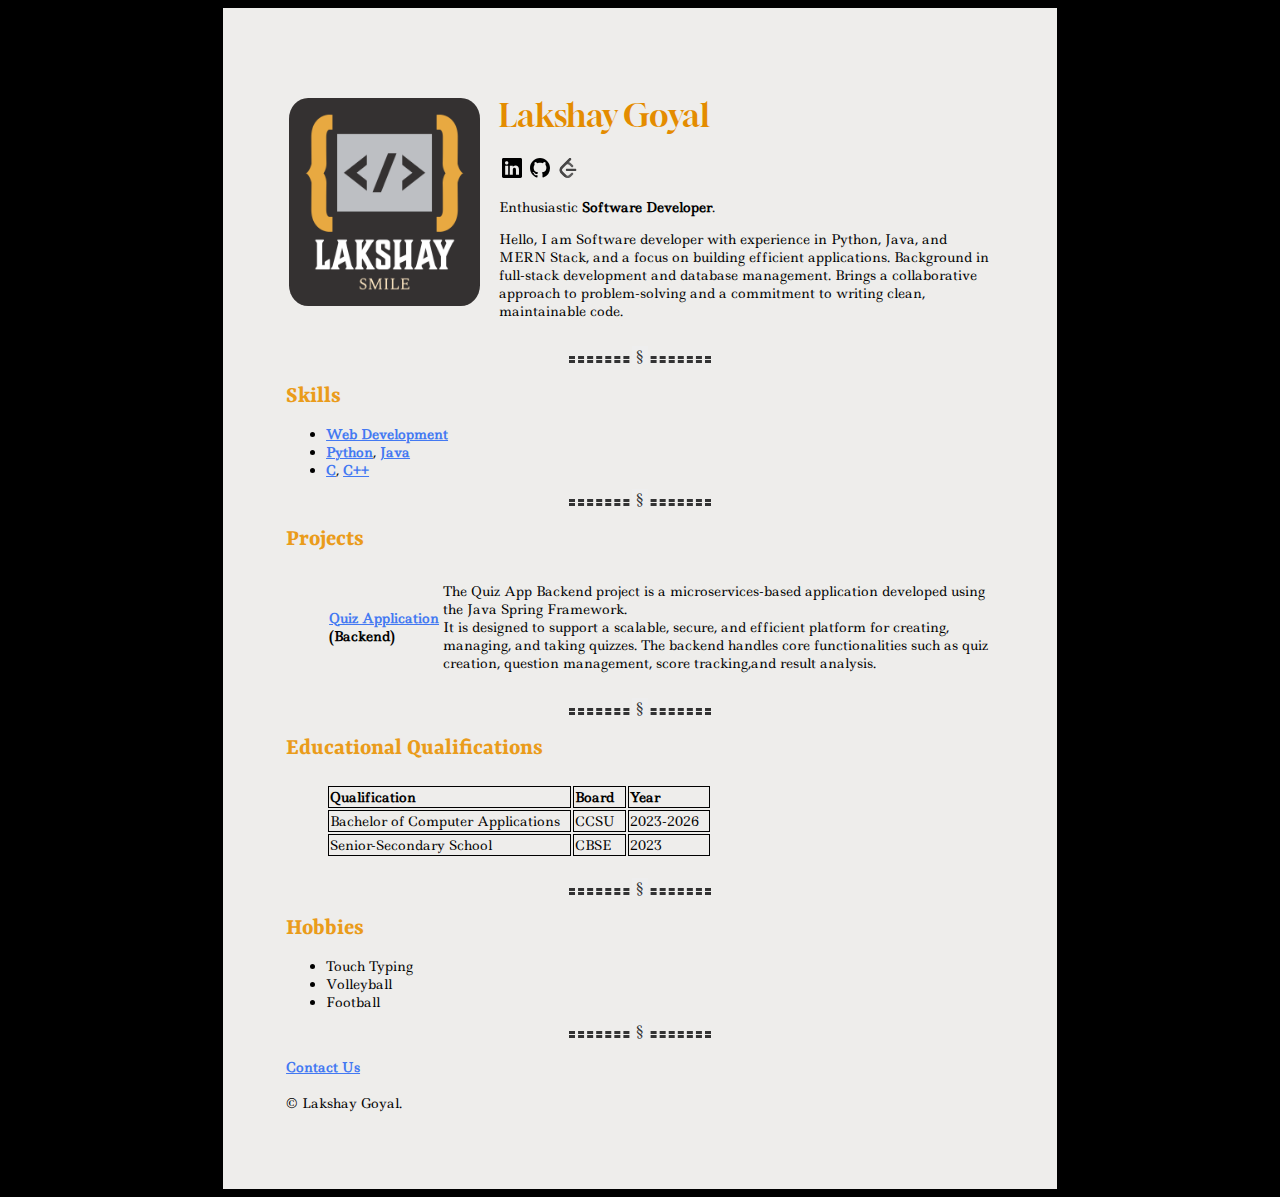
==== index.html @ 8bb32616 "CSS Resume." ====
<!DOCTYPE html>
<html lang="en">

<head>
    <meta charset="UTF-8">
    <meta name="viewport" content="width=device-width, initial-scale=1.0">
    <title>Resume</title>
    <link rel="icon" href="resume-favicon.ico">
    <link rel="stylesheet" href="resume-style.css">
    <!-- font -->
    <link rel="preconnect" href="https://fonts.googleapis.com">
    <link rel="preconnect" href="https://fonts.gstatic.com" crossorigin>
    <link href="https://fonts.googleapis.com/css2?family=Gloock&family=Ledger&family=Yrsa:ital,wght@0,300..700;1,300..700&display=swap" rel="stylesheet">
</head>

<body>
    <div class="resume">
        <table>
            <tr>
                <td><img src="profile-logo.png" id="profile-logo" alt="Profile Pic"></td>
                <td>
                    <h1 class="name">Lakshay Goyal </h1>
                    <div class="social-media">
                        <table>
                            <tr>
                                <td><a href="https://www.linkedin.com/in/goyal-lakshay/"><img src="linkedin.svg"
                                            alt="Linkedin" class="social-logo"></a> </td>
                                <td><a href="https://github.com/Lakshay010-1"><img src="github.svg" alt="Github"
                                            class="social-logo"></a> </td>
                                <td><a href="https://leetcode.com/u/luckshay010-1/"><img src="leetcode.svg"
                                            alt="Leetcode" class="social-logo"></a> </td>
                            </tr>
                        </table>
                    </div>
                    <p>Enthusiastic <strong> Software Developer</strong>.</p>
                    <p>Hello, I am Software developer with experience in Python, Java, and MERN Stack, and a focus on building
                        efficient
                        applications. Background in full-stack development and database management. Brings a
                        collaborative approach to problem-solving and a commitment to writing clean, maintainable code.
                    </p>
                </td>
            </tr>
        </table>

        <hr />
        <h2 class="headings">Skills</h2>
        <ul>
            <li><a href="https://github.com/Lakshay010-1/Web_Development">Web Development</a></li>
            <li>
                <a href="https://github.com/Lakshay010-1/Python">Python</a>,
                <a href="https://github.com/Lakshay010-1/Java">Java</a>
            </li>
            <li>
                <a href="https://github.com/Lakshay010-1/C">C</a>,
                <a href="https://github.com/Lakshay010-1/Cpp">C++</a>
            </li>
        </ul>

        <!-- Work Experience -->         
        <!-- Projects -->
        <hr>
        <h2 class="headings">Projects</h2>
        <ul class="project-ul">
            <li class="no-bullet">
                <table>
                    <tr>
                        <td>
                            <h4><a
                                    href="https://github.com/Lakshay010-1/Java/tree/main/Spring/MicroServices/App_MicroServices">Quiz
                                    Application</a> (Backend) </h4>
                        </td>
                        <td>
                            <p>
                                The Quiz App Backend project is a microservices-based application developed using the
                                Java
                                Spring Framework.<br>
                                It is designed to support a scalable, secure, and efficient platform for creating,
                                managing,
                                and taking quizzes.
                                The backend handles core functionalities such as quiz creation, question management,
                                score
                                tracking,and result analysis.
                            </p>
                        </td>
                    </tr>
                </table>
            </li>
        </ul>


        <hr />
        <h2 class="headings">Educational Qualifications</h2>
        <ul class="edu-ul">
            <li class="no-bullet">

                <table class="edu-border">
                    <tr>
                        <td><b>Qualification</b></td>
                        <td><b>Board</b></td>
                        <td><b>Year</b></td>
                    </tr>
                    <tr>
                        <td>Bachelor of Computer Applications</td>
                        <td>CCSU</td>
                        <td> 2023-2026</td>
                    </tr>
                    <tr>
                        <td>Senior-Secondary School</td>
                        <td>CBSE</td>
                        <td> 2023</td>
                    </tr>
                </table>
            </li>
        </ul>

        <hr />
        <h2 class="headings">Hobbies</h2>
        <ul>
            <li>Touch Typing</li>
            <li>Volleyball</li>
            <li>Football</li>
        </ul>

        <hr />
        <h4><a href="contact-info.html">Contact Us</a></h4>
        <p>© Lakshay Goyal.</p>

    </div>

</body>

</html>
---- resume-style.css ----
body{
    background-color:black;
    font-family: Ledger,Cambria, Cochin, Georgia, Times, 'Times New Roman', serif;
    font-size: smaller;
}
h2{
    margin-bottom: 10px;
}
hr {
    border: none;
    border-top: 3px double #333;
    border-style: dashed none;
    color: #333;
    height: 1px;
    overflow: visible;
    text-align: center;
    width: 20%;
    margin: 20px auto;
}
hr::after {
    background: #EEEEEE;
    content: '§';
    padding: 0 4px;
    position: relative;
    top: -13px;
}

a{
    color: #4379F2;
    font-weight: bold;
}
a:hover{
    color: #CB9DF0;
    
}
a:visited{
    color: #563A9C;
}
a:active{
    color: #62825D ;

}

::selection{
    background-color: #ABBA7C;
    color: black;
}

.resume{
    background-color: #EEEDEB; 
    margin: 0 17%;
    padding: 5%;
}
.no-bullet{
    list-style-type:none;
}
.name{
    font-family:Gloock, serif;
    color:#e48c00;
    font-size: xx-large;
    font-weight: normal;
}
.headings{
    color:#EA9C1B;
    font-family:Yrsa, 'Times New Roman', Times, serif;
    font-size:x-large;
}
.social-media td{
    padding-right:5px;
}
.social-logo{
    height: 20px;
}
.edu-border tr td{
    border: 1px solid black;
}
.edu-border td{
    padding-right: 10px;
}
.project-ul{
    margin-top: 0;
}
.edu-ul{
    margin-top: 20px;
    margin-bottom: 30px;
}



#profile-logo{
    background-color: #343131;
    height: 13rem;
    border-radius:10%;
    margin-right: 15px;
}
#profile-logo:hover{
    background: #41444B; 
}



@media (max-width:800px){
    .resume{
        margin: 0 10%;
    }
    #profile-logo{
        height:10rem;
    }
}
@media (max-width:640px){
    body{
        margin:0;
        background-color: #EEEDEB;
    }
    .resume{
        margin: 0;
    }
    #profile-logo{
        height:8rem;
    }
}
@media (max-width:285px){
    
    #profile-logo{
        height:6rem;
    }
}
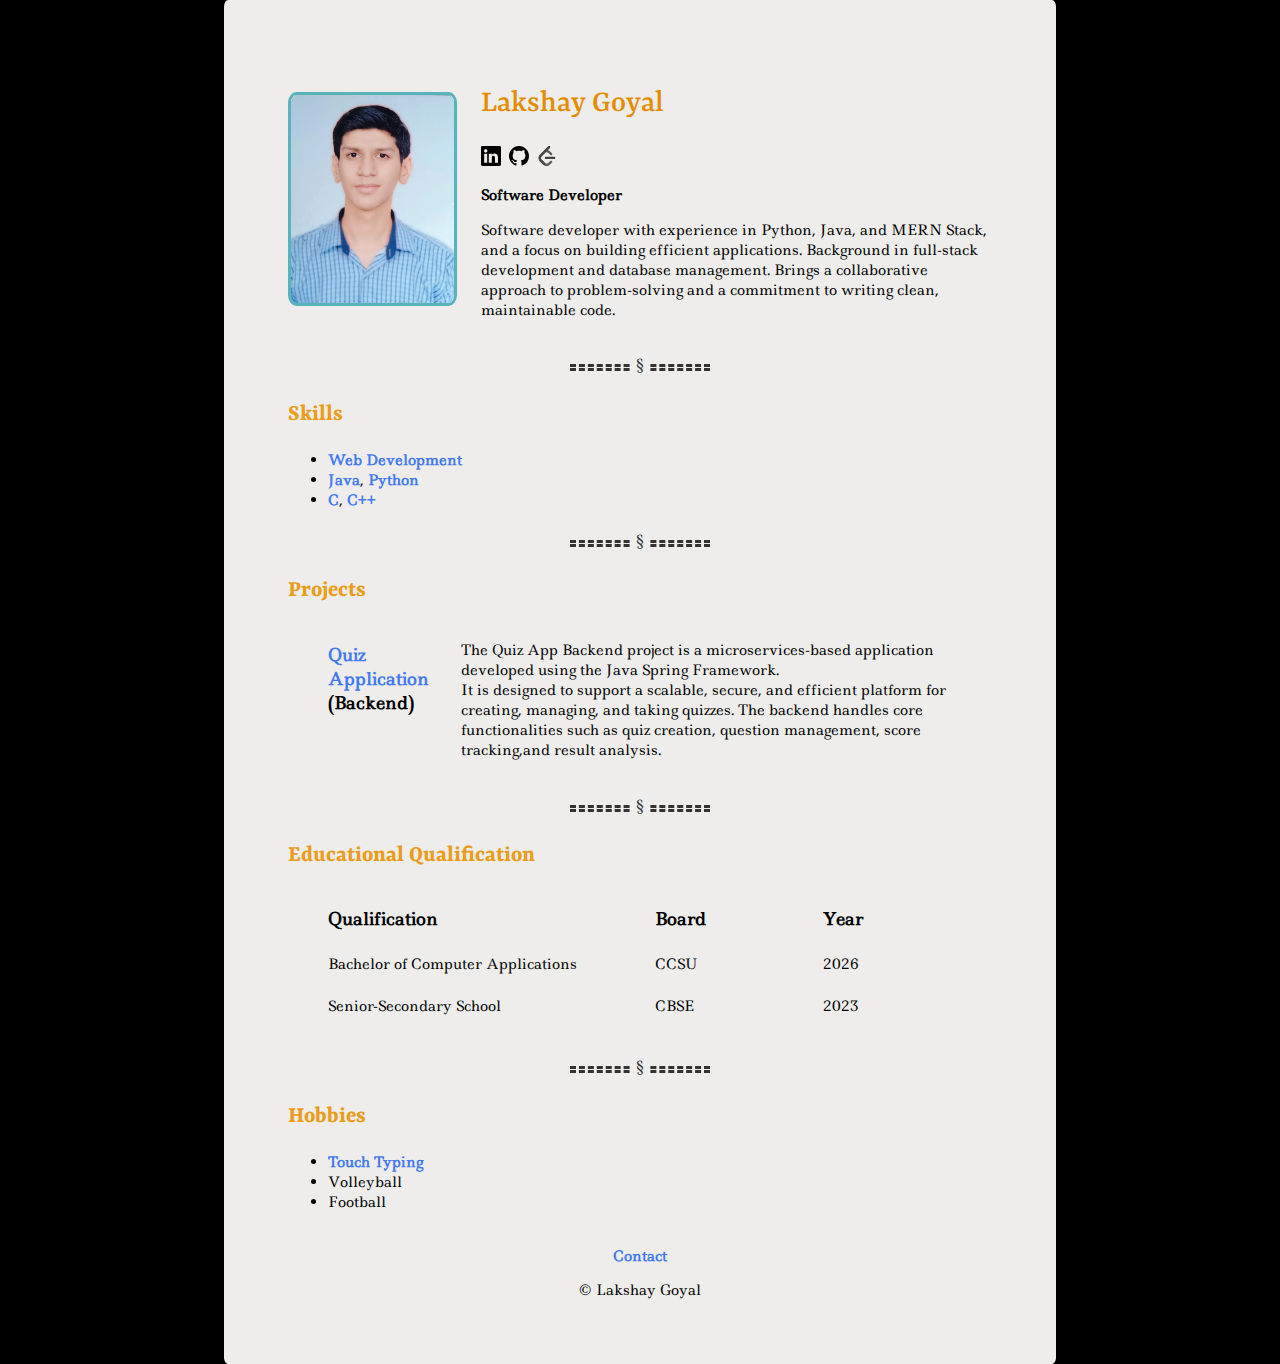
==== commit 4aad2753: "Resume v2" ====
--- a/index.html
+++ b/index.html
@@ -6,127 +6,121 @@
     <meta name="viewport" content="width=device-width, initial-scale=1.0">
     <title>Resume</title>
     <link rel="icon" href="resume-favicon.ico">
-    <link rel="stylesheet" href="resume-style.css">
-    <!-- font -->
-    <link rel="preconnect" href="https://fonts.googleapis.com">
-    <link rel="preconnect" href="https://fonts.gstatic.com" crossorigin>
-    <link href="https://fonts.googleapis.com/css2?family=Gloock&family=Ledger&family=Yrsa:ital,wght@0,300..700;1,300..700&display=swap" rel="stylesheet">
+    <link rel="stylesheet" href="styles.css">
 </head>
 
 <body>
-    <div class="resume">
-        <table>
-            <tr>
-                <td><img src="profile-logo.png" id="profile-logo" alt="Profile Pic"></td>
-                <td>
-                    <h1 class="name">Lakshay Goyal </h1>
+    <div id="container">
+        <div id="resume-container">
+            <!-- header -->
+            <div id="header">
+                <img src="./profile-pic.jpg" alt="profile pic" class="profile-pic">
+                <div id="desc">
+                    <h1 class="heading" id="name">Lakshay Goyal </h1>
                     <div class="social-media">
-                        <table>
-                            <tr>
-                                <td><a href="https://www.linkedin.com/in/goyal-lakshay/"><img src="linkedin.svg"
-                                            alt="Linkedin" class="social-logo"></a> </td>
-                                <td><a href="https://github.com/Lakshay010-1"><img src="github.svg" alt="Github"
-                                            class="social-logo"></a> </td>
-                                <td><a href="https://leetcode.com/u/luckshay010-1/"><img src="leetcode.svg"
-                                            alt="Leetcode" class="social-logo"></a> </td>
-                            </tr>
-                        </table>
+                        <a href="https://www.linkedin.com/in/goyal-lakshay/"><img src="linkedin.svg"
+                                alt="Linkedin" class="social-media-logo"></a>
+                        <a href="https://github.com/Lakshay010-1"><img src="github.svg" alt="Github"
+                                class="social-media-logo"></a>
+                        <a href="https://leetcode.com/u/luckshay010-1/"><img src="./leetcode.svg" alt="Leetcode"
+                                class="social-media-logo"></a>
                     </div>
-                    <p>Enthusiastic <strong> Software Developer</strong>.</p>
-                    <p>Hello, I am Software developer with experience in Python, Java, and MERN Stack, and a focus on building
-                        efficient
-                        applications. Background in full-stack development and database management. Brings a
+                    <p class="head-tag"><strong> Software Developer</strong></p>
+                    <p>Software developer with experience in Python, Java, and MERN Stack, and a focus on building
+                        efficient applications. Background in full-stack development and database management. Brings a
                         collaborative approach to problem-solving and a commitment to writing clean, maintainable code.
                     </p>
-                </td>
-            </tr>
-        </table>
+                </div>
+            </div>
+            <hr />
 
-        <hr />
-        <h2 class="headings">Skills</h2>
-        <ul>
-            <li><a href="https://github.com/Lakshay010-1/Web_Development">Web Development</a></li>
-            <li>
-                <a href="https://github.com/Lakshay010-1/Python">Python</a>,
-                <a href="https://github.com/Lakshay010-1/Java">Java</a>
-            </li>
-            <li>
-                <a href="https://github.com/Lakshay010-1/C">C</a>,
-                <a href="https://github.com/Lakshay010-1/Cpp">C++</a>
-            </li>
-        </ul>
+            <!-- Skills -->
+            <div id="skills">
+                <h2 class="heading">Skills</h2>
+                <ul>
+                    <li><a href="https://github.com/Lakshay010-1/Web_Development">Web Development</a></li>
+                    <li>
+                        <a href="https://github.com/Lakshay010-1/Java">Java</a>,
+                        <a href="https://github.com/Lakshay010-1/Python">Python</a>
+                    </li>
+                    <li>
+                        <a href="https://github.com/Lakshay010-1/C">C</a>,
+                        <a href="https://github.com/Lakshay010-1/Cpp">C++</a>
+                    </li>
+                </ul>
+            </div>
+            <hr />
 
-        <!-- Work Experience -->         
-        <!-- Projects -->
-        <hr>
-        <h2 class="headings">Projects</h2>
-        <ul class="project-ul">
-            <li class="no-bullet">
-                <table>
-                    <tr>
-                        <td>
-                            <h4><a
-                                    href="https://github.com/Lakshay010-1/Java/tree/main/Spring/MicroServices/App_MicroServices">Quiz
-                                    Application</a> (Backend) </h4>
-                        </td>
-                        <td>
-                            <p>
-                                The Quiz App Backend project is a microservices-based application developed using the
-                                Java
-                                Spring Framework.<br>
-                                It is designed to support a scalable, secure, and efficient platform for creating,
-                                managing,
-                                and taking quizzes.
-                                The backend handles core functionalities such as quiz creation, question management,
-                                score
-                                tracking,and result analysis.
-                            </p>
-                        </td>
-                    </tr>
-                </table>
-            </li>
-        </ul>
+            <!-- Work Experience -->
+            <!-- Add Later -->
 
+            <!-- Projects -->
+            <div id="projects">
+                <h2 class="heading">Projects</h2>
+                <div id="projects-container">
+                    <h3><a href="https://github.com/Lakshay010-1/Java/tree/main/Spring/MicroServices/App_MicroServices">Quiz
+                            Application </a> (Backend)</h3>
+                    <p>
+                        The Quiz App Backend project is a microservices-based application developed
+                        using
+                        the
+                        Java
+                        Spring Framework.<br>
+                        It is designed to support a scalable, secure, and efficient platform for
+                        creating,
+                        managing,
+                        and taking quizzes.
+                        The backend handles core functionalities such as quiz creation, question
+                        management,
+                        score
+                        tracking,and result analysis.
+                    </p>
+                </div>
+            </div>
+            <hr />
 
-        <hr />
-        <h2 class="headings">Educational Qualifications</h2>
-        <ul class="edu-ul">
-            <li class="no-bullet">
+            <!-- Education Qualification -->
+            <div id="edu">
+                <h2 class="heading">Educational Qualification</h2>
+                <div id="edu-container">
 
-                <table class="edu-border">
-                    <tr>
-                        <td><b>Qualification</b></td>
-                        <td><b>Board</b></td>
-                        <td><b>Year</b></td>
-                    </tr>
-                    <tr>
-                        <td>Bachelor of Computer Applications</td>
-                        <td>CCSU</td>
-                        <td> 2023-2026</td>
-                    </tr>
-                    <tr>
-                        <td>Senior-Secondary School</td>
-                        <td>CBSE</td>
-                        <td> 2023</td>
-                    </tr>
-                </table>
-            </li>
-        </ul>
+                    <h3>Qualification</h3>
+                    <h3>Board</h3>
+                    <h3>Year</h3>
 
-        <hr />
-        <h2 class="headings">Hobbies</h2>
-        <ul>
-            <li>Touch Typing</li>
-            <li>Volleyball</li>
-            <li>Football</li>
-        </ul>
+                    <p>Bachelor of Computer Applications</p>
+                    <p>CCSU</p>
+                    <p>2026</p>
 
-        <hr />
-        <h4><a href="contact-info.html">Contact Us</a></h4>
-        <p>© Lakshay Goyal.</p>
+                    <p>Senior-Secondary School</p>
+                    <p>CBSE</p>
+                    <p>2023</p>
 
+                </div>
+            </div>
+            <br />
+            <hr />
+
+            <!-- Hobbies -->
+            <div id="hobbies">
+                <h2 class="heading">Hobbies</h2>
+                <ul>
+                    <li><a href="https://monkeytype.com/profile/Lakshay010-1">Touch Typing</a></li>
+                    <li>Volleyball</li>
+                    <li>Football</li>
+                </ul>
+            </div>
+
+            <!-- Footer -->
+            <footer>
+                <div id="footer-container">
+                    <h4><a href="contact-info.html">Contact</a></h4>
+                    <p>&copy; Lakshay Goyal</p>
+                </div>
+            </footer>
+
+        </div>
     </div>
-
 </body>
 
 </html>--- a/styles.css
+++ b/styles.css
@@ -0,0 +1,217 @@
+@import url('https://fonts.googleapis.com/css2?family=Ledger&family=Yrsa:ital,wght@0,300..700;1,300..700&display=swap');
+
+body {
+    font-family: Ledger, Cambria, Cochin, Georgia, Times, 'Times New Roman', serif;
+    background-color: #000000;
+    font-size:0.9rem;
+    margin: 0;
+    min-width: 340px;
+}
+hr {
+    border: none;
+    border-top: 3px double #333;
+    color: #333;
+    border-style: dashed none;
+    height: 1px;
+    overflow: visible;
+    text-align: center;
+    width: 20%;
+    margin: 30px auto;
+}
+hr::after {
+    background: #EEEEEE;
+    content: '§';
+    padding: 0 4px;
+    position: relative;
+    top: -13px;
+}
+a{
+    color: #4379F2;
+    font-weight: bold;
+    text-decoration: none;
+}
+a:hover{
+    color: #CB9DF0;
+    
+}
+a:visited{
+    color: #563A9C;
+}
+a:active{
+    color: #62825D ;
+    
+}
+textarea {
+    resize: vertical;
+    width: 80%;
+    border-radius: 0.5rem;
+    border: 1.6px solid black;
+}
+
+input {
+    width: 80%;
+    border-radius: 0.5rem;
+}
+footer {
+    display: flex;
+    justify-content: center;
+}
+
+
+.heading{
+    color:#EA9C1B;
+    font-family:Yrsa, 'Times New Roman', Times, serif;
+    font-size:x-large;
+}
+.profile-pic {
+    height: 13rem;
+    border-radius: 5%;
+    border: 3px solid #57B4BA;
+    align-self: center;
+}
+.profile-pic:hover {
+    border: 3px solid rgb(0, 0, 0);
+}
+.social-media {
+    display: flex;
+    gap: 8px;
+}
+.social-media-logo {
+    height: 20px;
+}
+
+
+[placeholder] {
+    padding: 1rem;
+}
+::selection{
+    background-color: #ABBA7C;
+    color: black;
+}
+
+
+#resume-container {
+    box-sizing: border-box;
+    background-color: #EEEDEB;
+    padding: 4rem;
+    width: 65%;
+    border-radius: 0.5%;
+}
+#container {
+    display: flex;
+    justify-content: center;
+}
+#name{
+    color: #e48c00;    
+    font-size: xx-large;
+    font-weight:500;
+}
+#header {
+    display: flex;
+    gap: 1.5rem;
+}
+#edu-container {
+    padding-left: 40px;
+    padding-right: 10px;
+    display: grid;
+    gap: 0.5rem;
+    grid-template-columns: 1.5fr 0.75fr 0.75fr;
+    justify-content: start;
+}
+#edu-container p,
+#edu-container h3 {
+    margin-bottom: 0;
+}
+#projects-container {
+    display: grid;
+    grid-template-columns: 0.4fr 1.6fr;
+    padding-left: 40px;
+}
+#footer-container {
+    display: flex;
+    flex-direction: column;
+    align-items: center;
+}
+#footer-container h4,
+#footer-container p {
+    margin-bottom: 0;
+}
+#info {
+    display: grid;
+    grid-template-columns: 1.25fr 0.5fr 1.25fr;
+}
+#contact-info {
+    display: grid;
+    grid-template-columns: 1.25fr 0.5fr 1.25fr;
+    gap: 1rem;
+}
+#submit-button {
+    grid-column: 3/4;
+    background-image: linear-gradient(#FFC229,#c9b789);
+    justify-self: center;
+    width: 70%;
+    height: 2.5rem; 
+    text-align: center;
+    border-radius: 2rem;
+    font-weight: 500;
+    font-size: larger;
+    min-width: 69px;
+}
+#submit-button:hover{
+    background-image: linear-gradient(#0d3571,#4e8ceb);
+    color: #ffbb00;
+    text-decoration: underline;
+}
+@media (max-width:1000px) {
+    #resume-container{
+        width: 70%;
+    }
+}
+@media (max-width:900px) {
+    #resume-container{
+        width: 75%;
+    }
+}
+@media (max-width:800px) {
+    #resume-container{
+        width: 80%;
+    }
+}
+@media (max-width:750px) {
+    #resume-container{
+        width: 85%;
+    }
+}
+@media (max-width:700px) {
+    #resume-container{
+        width: 90%;
+    }
+}
+@media (max-width:650px) {
+    #resume-container{
+        width: 95%;
+    }
+}
+@media (max-width:600px) {
+    #resume-container{
+        width: 100%;
+    }
+}
+@media (max-width:550px){
+    #header {
+        flex-direction: column;
+        gap: 2rem;
+    }
+    #name{
+        text-align: center;
+    }
+    .social-media{
+        justify-content: center;
+    }
+    .head-tag{
+        text-align: center;
+    }
+    #projects-container{
+        grid-template-columns:1fr;
+    }
+}